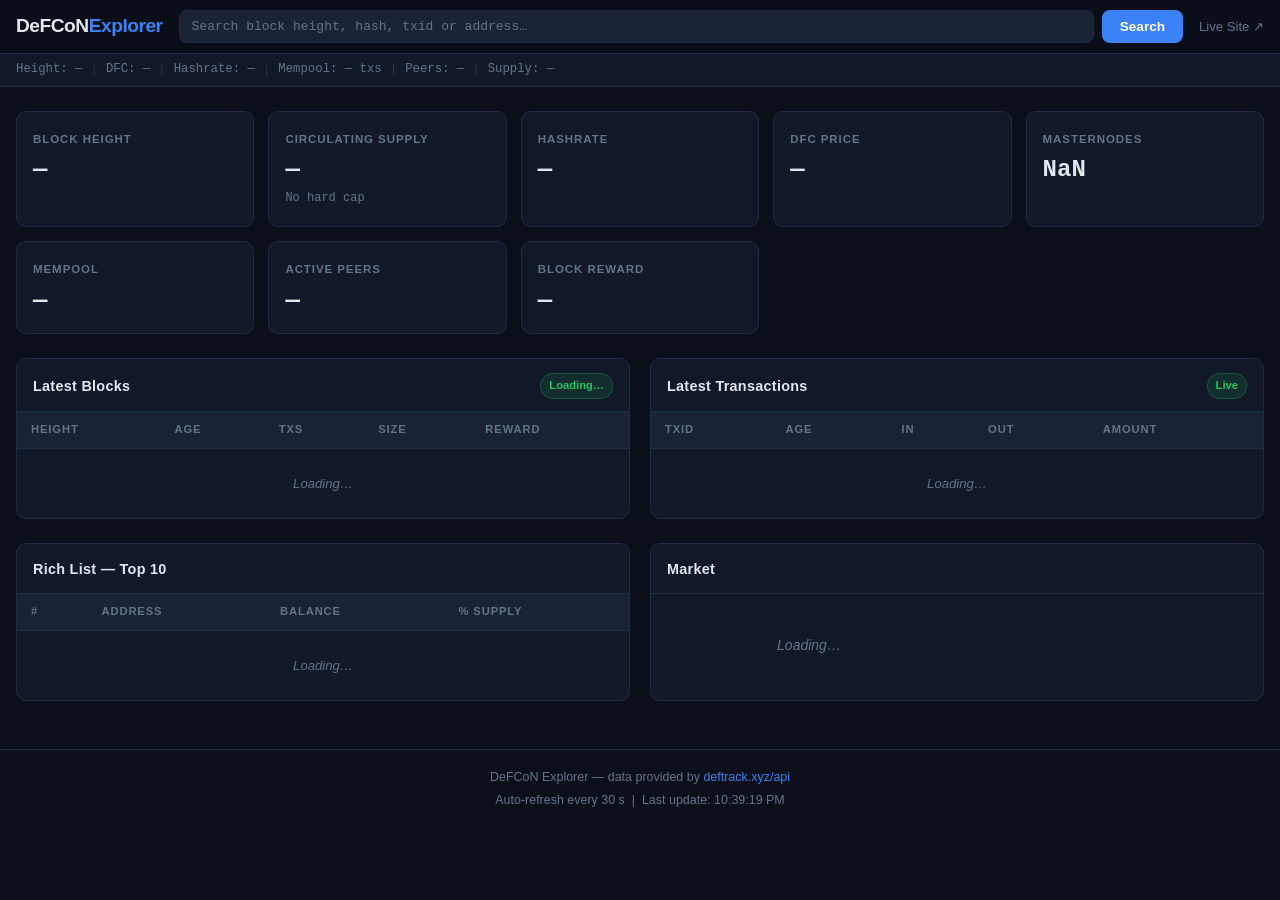
==== explorer.html @ 93bc843c "feat: add full blockchain explorer demo (explorer.html)" ====
<!doctype html>
<html lang="en">
  <head>
    <meta charset="utf-8" />
    <meta name="viewport" content="width=device-width, initial-scale=1" />
    <title>DeFCoN Explorer</title>
    <link rel="stylesheet" href="./explorer.css" />
  </head>
  <body>

    <!-- ── Navigation ───────────────────────────────────────── -->
    <nav class="nav">
      <div class="nav-inner">
        <a class="logo" href="explorer.html">
          DeFCoN<span>Explorer</span>
        </a>
        <form class="search-form" id="searchForm" autocomplete="off">
          <input
            id="searchInput"
            type="text"
            placeholder="Search block height, hash, txid or address…"
            spellcheck="false"
          />
          <button type="submit">Search</button>
        </form>
        <a class="nav-link" href="https://deftrack.xyz" target="_blank">Live Site ↗</a>
      </div>
    </nav>

    <!-- ── Ticker ────────────────────────────────────────────── -->
    <div class="ticker">
      <span id="tickHeight">Height: —</span>
      <span class="sep">|</span>
      <span id="tickPrice">DFC: —</span>
      <span class="sep">|</span>
      <span id="tickHashrate">Hashrate: —</span>
      <span class="sep">|</span>
      <span id="tickMempool">Mempool: — txs</span>
      <span class="sep">|</span>
      <span id="tickPeers">Peers: —</span>
      <span class="sep">|</span>
      <span id="tickSupply">Supply: —</span>
    </div>

    <main class="container">

      <!-- ── Search results (hidden by default) ──────────────── -->
      <section id="searchResults" class="search-results hidden"></section>

      <!-- ── Stats cards ──────────────────────────────────────── -->
      <section class="stats-grid" id="statsGrid">
        <div class="stat-card skeleton"><div class="stat-label">Block Height</div><div class="stat-value">—</div></div>
        <div class="stat-card skeleton"><div class="stat-label">Circulating Supply</div><div class="stat-value">—</div></div>
        <div class="stat-card skeleton"><div class="stat-label">Hashrate</div><div class="stat-value">—</div></div>
        <div class="stat-card skeleton"><div class="stat-label">Price</div><div class="stat-value">—</div></div>
        <div class="stat-card skeleton"><div class="stat-label">Masternodes</div><div class="stat-value">—</div></div>
        <div class="stat-card skeleton"><div class="stat-label">Mempool</div><div class="stat-value">—</div></div>
        <div class="stat-card skeleton"><div class="stat-label">Connections</div><div class="stat-value">—</div></div>
        <div class="stat-card skeleton"><div class="stat-label">Block Reward</div><div class="stat-value">—</div></div>
      </section>

      <!-- ── Latest Blocks + Txs ──────────────────────────────── -->
      <div class="tables-row">
        <section class="table-section">
          <div class="section-head">
            <h2>Latest Blocks</h2>
            <span class="live-badge" id="blockBadge">Loading…</span>
          </div>
          <div class="table-wrap">
            <table>
              <thead>
                <tr>
                  <th>Height</th>
                  <th>Age</th>
                  <th>Txs</th>
                  <th>Size</th>
                  <th>Reward</th>
                </tr>
              </thead>
              <tbody id="blocksBody">
                <tr><td colspan="5" class="tloading">Loading…</td></tr>
              </tbody>
            </table>
          </div>
        </section>

        <section class="table-section">
          <div class="section-head">
            <h2>Latest Transactions</h2>
            <span class="live-badge">Live</span>
          </div>
          <div class="table-wrap">
            <table>
              <thead>
                <tr>
                  <th>TXID</th>
                  <th>Age</th>
                  <th>In</th>
                  <th>Out</th>
                  <th>Amount</th>
                </tr>
              </thead>
              <tbody id="txsBody">
                <tr><td colspan="5" class="tloading">Loading…</td></tr>
              </tbody>
            </table>
          </div>
        </section>
      </div>

      <!-- ── Market + Masternodes ──────────────────────────────── -->
      <div class="tables-row">
        <section class="table-section">
          <div class="section-head"><h2>Rich List — Top 10</h2></div>
          <div class="table-wrap">
            <table>
              <thead>
                <tr><th>#</th><th>Address</th><th>Balance</th><th>% Supply</th></tr>
              </thead>
              <tbody id="richBody">
                <tr><td colspan="4" class="tloading">Loading…</td></tr>
              </tbody>
            </table>
          </div>
        </section>

        <section class="table-section">
          <div class="section-head"><h2>Market</h2></div>
          <div class="market-grid" id="marketGrid">
            <p class="tloading">Loading…</p>
          </div>
        </section>
      </div>

    </main>

    <!-- ── Detail Modal ──────────────────────────────────────── -->
    <div id="modal" class="modal hidden">
      <div class="modal-backdrop" id="modalBackdrop"></div>
      <div class="modal-box">
        <button class="modal-close" id="modalClose">&times;</button>
        <div id="modalContent"></div>
      </div>
    </div>

    <!-- ── Footer ───────────────────────────────────────────── -->
    <footer class="footer">
      <p>DeFCoN Explorer — data provided by <a href="https://deftrack.xyz/api" target="_blank">deftrack.xyz/api</a></p>
      <p class="footer-meta">Auto-refresh every 30 s &nbsp;|&nbsp; Last update: <span id="lastUpdate">—</span></p>
    </footer>

    <script src="./explorer.js"></script>
  </body>
</html>
---- explorer.css ----
/* ── Reset & tokens ─────────────────────────────────────────── */
:root {
  --bg:        #0b0f1a;
  --bg2:       #111827;
  --bg3:       #1a2235;
  --border:    #1e2d45;
  --text:      #e2e8f0;
  --muted:     #64748b;
  --accent:    #3b82f6;
  --accent2:   #06b6d4;
  --ok:        #22c55e;
  --warn:      #f59e0b;
  --bad:       #ef4444;
  --radius:    10px;
  --mono:      "Consolas", "Courier New", monospace;
}

*, *::before, *::after { box-sizing: border-box; margin: 0; padding: 0; }

html { scroll-behavior: smooth; }

body {
  background: var(--bg);
  color: var(--text);
  font: 14px/1.6 "Segoe UI", Arial, sans-serif;
  min-height: 100vh;
}

a { color: var(--accent); text-decoration: none; }
a:hover { text-decoration: underline; }

/* ── Nav ────────────────────────────────────────────────────── */
.nav {
  position: sticky;
  top: 0;
  z-index: 100;
  background: rgba(11, 15, 26, 0.92);
  backdrop-filter: blur(10px);
  border-bottom: 1px solid var(--border);
}

.nav-inner {
  max-width: 1300px;
  margin: 0 auto;
  padding: 10px 16px;
  display: flex;
  align-items: center;
  gap: 16px;
}

.logo {
  font-size: 1.2rem;
  font-weight: 800;
  color: var(--text) !important;
  text-decoration: none !important;
  white-space: nowrap;
  letter-spacing: -0.5px;
}
.logo span { color: var(--accent); }

.search-form {
  flex: 1;
  display: flex;
  gap: 8px;
}

.search-form input {
  flex: 1;
  background: var(--bg3);
  border: 1px solid var(--border);
  border-radius: 8px;
  padding: 8px 12px;
  color: var(--text);
  font: 13px var(--mono);
  outline: none;
  transition: border-color 0.2s;
}
.search-form input:focus { border-color: var(--accent); }
.search-form input::placeholder { color: var(--muted); }

.search-form button {
  background: var(--accent);
  color: #fff;
  border: none;
  border-radius: 8px;
  padding: 8px 18px;
  font-weight: 600;
  font-size: 0.85rem;
  cursor: pointer;
  transition: opacity 0.2s;
}
.search-form button:hover { opacity: 0.85; }

.nav-link {
  font-size: 0.82rem;
  color: var(--muted) !important;
  white-space: nowrap;
}
.nav-link:hover { color: var(--text) !important; }

/* ── Ticker ─────────────────────────────────────────────────── */
.ticker {
  background: var(--bg2);
  border-bottom: 1px solid var(--border);
  padding: 6px 16px;
  font-size: 0.77rem;
  color: var(--muted);
  display: flex;
  flex-wrap: wrap;
  gap: 8px;
  align-items: center;
  font-family: var(--mono);
}
.ticker .sep { opacity: 0.3; }

/* ── Container ──────────────────────────────────────────────── */
.container {
  max-width: 1300px;
  margin: 0 auto;
  padding: 24px 16px 48px;
  display: flex;
  flex-direction: column;
  gap: 24px;
}

/* ── Stats grid ─────────────────────────────────────────────── */
.stats-grid {
  display: grid;
  grid-template-columns: repeat(auto-fill, minmax(200px, 1fr));
  gap: 14px;
}

.stat-card {
  background: var(--bg2);
  border: 1px solid var(--border);
  border-radius: var(--radius);
  padding: 18px 16px;
  position: relative;
  overflow: hidden;
  transition: border-color 0.2s, transform 0.15s;
}
.stat-card:hover { border-color: var(--accent); transform: translateY(-2px); }
.stat-card::before {
  content: '';
  position: absolute;
  inset: 0 0 auto 0;
  height: 2px;
  background: linear-gradient(90deg, var(--accent), var(--accent2));
  opacity: 0;
  transition: opacity 0.2s;
}
.stat-card:hover::before { opacity: 1; }

.stat-label {
  font-size: 0.72rem;
  font-weight: 600;
  text-transform: uppercase;
  letter-spacing: 0.08em;
  color: var(--muted);
  margin-bottom: 8px;
}

.stat-value {
  font-size: 1.5rem;
  font-weight: 700;
  color: var(--text);
  line-height: 1.2;
  font-family: var(--mono);
}

.stat-sub {
  margin-top: 4px;
  font-size: 0.75rem;
  color: var(--muted);
  font-family: var(--mono);
}

.stat-card.skeleton .stat-value {
  height: 1.8rem;
  background: linear-gradient(90deg, var(--bg3) 25%, var(--border) 50%, var(--bg3) 75%);
  background-size: 200% 100%;
  animation: shimmer 1.4s infinite;
  border-radius: 4px;
  width: 80%;
}

@keyframes shimmer {
  0%   { background-position: 200% 0; }
  100% { background-position: -200% 0; }
}

/* ── Tables row ─────────────────────────────────────────────── */
.tables-row {
  display: grid;
  grid-template-columns: 1fr 1fr;
  gap: 20px;
}

.table-section {
  background: var(--bg2);
  border: 1px solid var(--border);
  border-radius: var(--radius);
  overflow: hidden;
}

.section-head {
  display: flex;
  align-items: center;
  justify-content: space-between;
  padding: 14px 16px 12px;
  border-bottom: 1px solid var(--border);
}

.section-head h2 {
  font-size: 0.9rem;
  font-weight: 700;
  letter-spacing: 0.02em;
}

.live-badge {
  font-size: 0.7rem;
  font-weight: 700;
  padding: 3px 8px;
  border-radius: 999px;
  background: rgba(34, 197, 94, 0.12);
  color: var(--ok);
  border: 1px solid rgba(34, 197, 94, 0.25);
}

.table-wrap { overflow-x: auto; }

table {
  width: 100%;
  border-collapse: collapse;
  font-size: 0.82rem;
}

thead th {
  padding: 9px 14px;
  text-align: left;
  font-size: 0.7rem;
  font-weight: 700;
  text-transform: uppercase;
  letter-spacing: 0.08em;
  color: var(--muted);
  background: var(--bg3);
  border-bottom: 1px solid var(--border);
}

tbody tr {
  border-bottom: 1px solid var(--border);
  transition: background 0.12s;
}
tbody tr:last-child { border-bottom: none; }
tbody tr.clickable { cursor: pointer; }
tbody tr.clickable:hover { background: var(--bg3); }

tbody td {
  padding: 9px 14px;
  color: var(--text);
  vertical-align: middle;
}

.tloading {
  text-align: center;
  color: var(--muted);
  padding: 24px !important;
  font-style: italic;
}

.mono       { font-family: var(--mono); }
.small      { font-size: 0.78rem; }
.text-muted { color: var(--muted); }
.text-ok    { color: var(--ok); }
.text-warn  { color: var(--warn); }

.chip {
  display: inline-block;
  background: rgba(59, 130, 246, 0.12);
  color: var(--accent);
  border: 1px solid rgba(59, 130, 246, 0.25);
  border-radius: 5px;
  padding: 1px 7px;
  font-family: var(--mono);
  font-size: 0.8rem;
  font-weight: 700;
}

/* ── Market grid ─────────────────────────────────────────────── */
.market-grid {
  padding: 16px;
  display: grid;
  grid-template-columns: 1fr 1fr;
  gap: 12px;
}

.market-item {
  background: var(--bg3);
  border: 1px solid var(--border);
  border-radius: 8px;
  padding: 12px 14px;
}
.market-item .mi-label { font-size: 0.7rem; color: var(--muted); text-transform: uppercase; letter-spacing: 0.07em; margin-bottom: 4px; }
.market-item .mi-value { font-size: 1rem; font-weight: 700; font-family: var(--mono); }
.market-item .mi-sub   { font-size: 0.72rem; color: var(--muted); margin-top: 2px; font-family: var(--mono); }

/* ── Search results ─────────────────────────────────────────── */
.search-results {
  background: var(--bg2);
  border: 1px solid var(--accent);
  border-radius: var(--radius);
  padding: 20px;
}
.search-results h2 { font-size: 1rem; margin-bottom: 12px; }

/* ── Detail pre ─────────────────────────────────────────────── */
.detail-pre {
  background: var(--bg);
  border: 1px solid var(--border);
  border-radius: 8px;
  padding: 14px;
  font: 0.77rem/1.5 var(--mono);
  color: #a8d8ff;
  overflow: auto;
  max-height: 60vh;
  white-space: pre;
}

/* ── Modal ───────────────────────────────────────────────────── */
.modal { position: fixed; inset: 0; z-index: 500; display: flex; align-items: center; justify-content: center; }
.modal.hidden { display: none; }

.modal-backdrop {
  position: absolute;
  inset: 0;
  background: rgba(0,0,0,0.6);
  backdrop-filter: blur(4px);
}

.modal-box {
  position: relative;
  z-index: 1;
  background: var(--bg2);
  border: 1px solid var(--border);
  border-radius: 14px;
  padding: 24px;
  max-width: 820px;
  width: calc(100% - 32px);
  max-height: 85vh;
  overflow-y: auto;
  box-shadow: 0 24px 60px rgba(0,0,0,0.6);
}

.modal-close {
  position: absolute;
  top: 14px;
  right: 16px;
  background: var(--bg3);
  border: 1px solid var(--border);
  border-radius: 50%;
  width: 32px;
  height: 32px;
  font-size: 1.1rem;
  color: var(--text);
  cursor: pointer;
  display: flex;
  align-items: center;
  justify-content: center;
  transition: background 0.15s;
}
.modal-close:hover { background: var(--bad); border-color: var(--bad); }

.modal-loading { text-align: center; color: var(--muted); padding: 40px; font-style: italic; }

#modalContent h3 {
  font-size: 1rem;
  margin-bottom: 14px;
  color: var(--accent);
}

/* ── Footer ─────────────────────────────────────────────────── */
.footer {
  border-top: 1px solid var(--border);
  padding: 16px;
  text-align: center;
  color: var(--muted);
  font-size: 0.78rem;
  line-height: 1.8;
}

/* ── Hidden ─────────────────────────────────────────────────── */
.hidden { display: none !important; }

/* ── Responsive ──────────────────────────────────────────────── */
@media (max-width: 900px) {
  .tables-row { grid-template-columns: 1fr; }
  .stats-grid { grid-template-columns: repeat(2, 1fr); }
}

@media (max-width: 560px) {
  .stats-grid { grid-template-columns: 1fr; }
  .nav-inner  { flex-wrap: wrap; }
  .search-form { order: 3; width: 100%; }
  .market-grid { grid-template-columns: 1fr; }
}
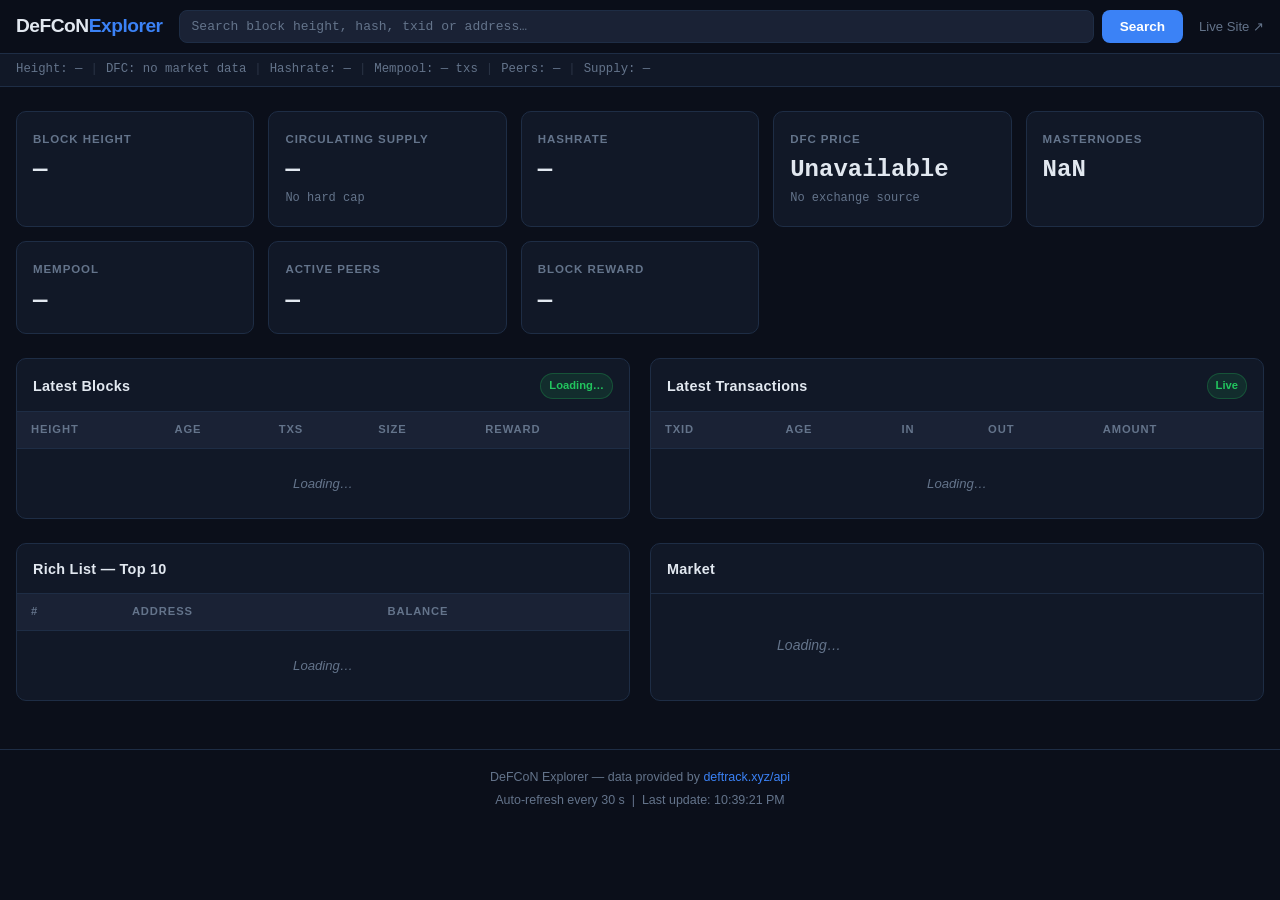
==== commit 5906ebd3: "fix: market unavailable state, rich list columns, search parsing" ====
--- a/explorer.html
+++ b/explorer.html
@@ -115,7 +115,7 @@
           <div class="table-wrap">
             <table>
               <thead>
-                <tr><th>#</th><th>Address</th><th>Balance</th><th>% Supply</th></tr>
+                <tr><th>#</th><th>Address</th><th>Balance</th></tr>
               </thead>
               <tbody id="richBody">
                 <tr><td colspan="4" class="tloading">Loading…</td></tr>
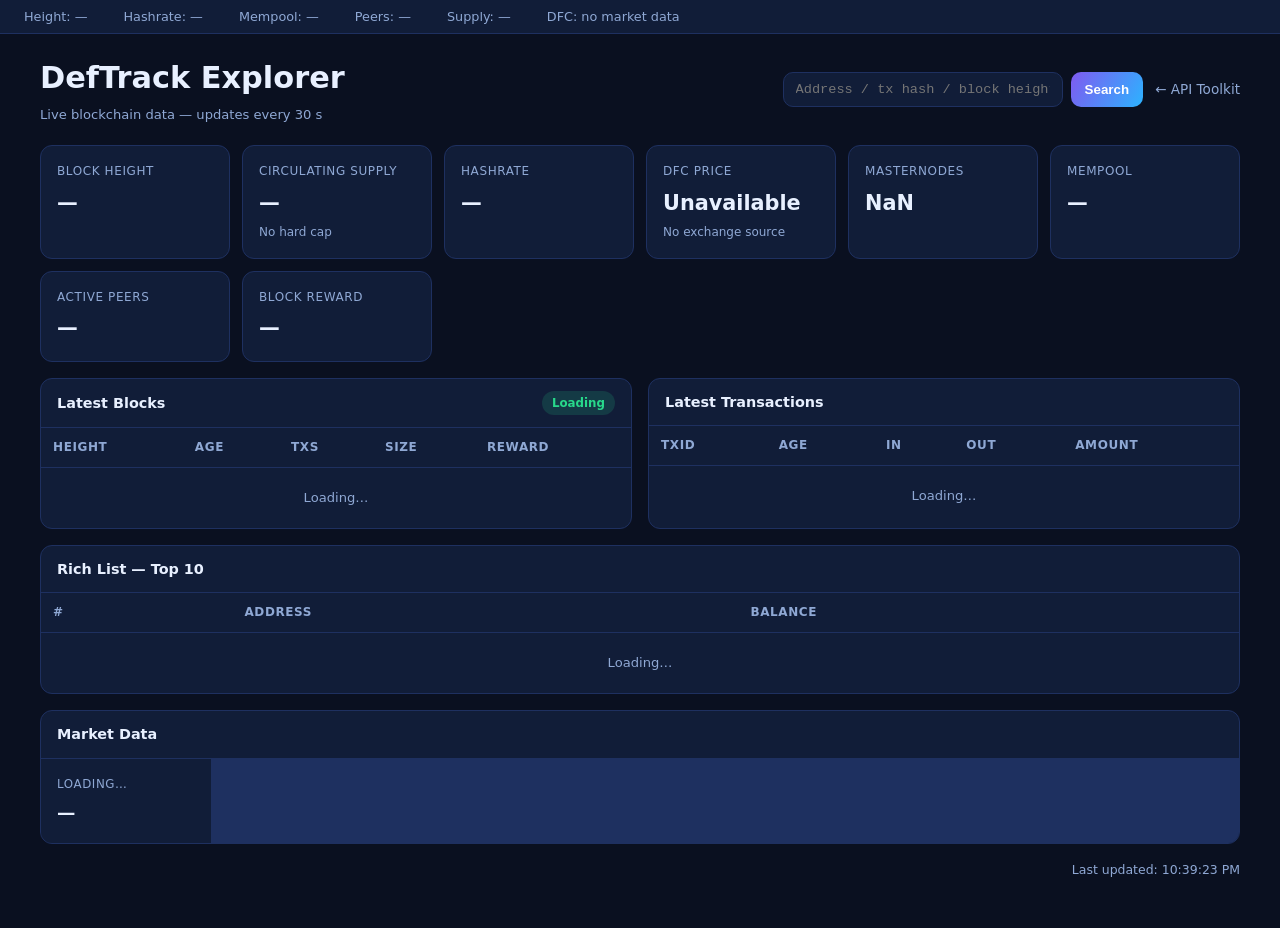
==== commit 02f64c4c: "fix: restore app.js, rebuild explorer.html and explorer.css - app.js: re-created API tester logic (r" ====
--- a/explorer.html
+++ b/explorer.html
@@ -3,151 +3,130 @@
   <head>
     <meta charset="utf-8" />
     <meta name="viewport" content="width=device-width, initial-scale=1" />
-    <title>DeFCoN Explorer</title>
+    <title>DefTrack Explorer Demo</title>
     <link rel="stylesheet" href="./explorer.css" />
   </head>
   <body>
 
-    <!-- ── Navigation ───────────────────────────────────────── -->
-    <nav class="nav">
-      <div class="nav-inner">
-        <a class="logo" href="explorer.html">
-          DeFCoN<span>Explorer</span>
-        </a>
-        <form class="search-form" id="searchForm" autocomplete="off">
-          <input
-            id="searchInput"
-            type="text"
-            placeholder="Search block height, hash, txid or address…"
-            spellcheck="false"
-          />
-          <button type="submit">Search</button>
-        </form>
-        <a class="nav-link" href="https://deftrack.xyz" target="_blank">Live Site ↗</a>
+    <!-- Ticker bar -->
+    <div class="ticker-bar">
+      <div class="ticker-inner">
+        <span id="tickHeight">Height: —</span>
+        <span id="tickHashrate">Hashrate: —</span>
+        <span id="tickMempool">Mempool: —</span>
+        <span id="tickPeers">Peers: —</span>
+        <span id="tickSupply">Supply: —</span>
+        <span id="tickPrice">DFC: —</span>
       </div>
-    </nav>
-
-    <!-- ── Ticker ────────────────────────────────────────────── -->
-    <div class="ticker">
-      <span id="tickHeight">Height: —</span>
-      <span class="sep">|</span>
-      <span id="tickPrice">DFC: —</span>
-      <span class="sep">|</span>
-      <span id="tickHashrate">Hashrate: —</span>
-      <span class="sep">|</span>
-      <span id="tickMempool">Mempool: — txs</span>
-      <span class="sep">|</span>
-      <span id="tickPeers">Peers: —</span>
-      <span class="sep">|</span>
-      <span id="tickSupply">Supply: —</span>
     </div>
 
-    <main class="container">
+    <div class="page">
 
-      <!-- ── Search results (hidden by default) ──────────────── -->
+      <!-- Header -->
+      <header class="site-header">
+        <div>
+          <h1 class="site-title">DefTrack Explorer</h1>
+          <p class="site-sub">Live blockchain data — updates every 30 s</p>
+        </div>
+        <div class="header-right">
+          <form id="searchForm" class="search-form">
+            <input id="searchInput" type="text" placeholder="Address / tx hash / block height…" spellcheck="false" />
+            <button type="submit">Search</button>
+          </form>
+          <a class="back-link" href="./index.html">← API Toolkit</a>
+        </div>
+      </header>
+
+      <!-- Stats grid -->
+      <section class="stats-section">
+        <div id="statsGrid" class="stats-grid">
+          <!-- filled by JS -->
+          <div class="stat-card"><div class="stat-label">Loading…</div><div class="stat-value">—</div></div>
+        </div>
+      </section>
+
+      <!-- Search results (hidden by default) -->
       <section id="searchResults" class="search-results hidden"></section>
 
-      <!-- ── Stats cards ──────────────────────────────────────── -->
-      <section class="stats-grid" id="statsGrid">
-        <div class="stat-card skeleton"><div class="stat-label">Block Height</div><div class="stat-value">—</div></div>
-        <div class="stat-card skeleton"><div class="stat-label">Circulating Supply</div><div class="stat-value">—</div></div>
-        <div class="stat-card skeleton"><div class="stat-label">Hashrate</div><div class="stat-value">—</div></div>
-        <div class="stat-card skeleton"><div class="stat-label">Price</div><div class="stat-value">—</div></div>
-        <div class="stat-card skeleton"><div class="stat-label">Masternodes</div><div class="stat-value">—</div></div>
-        <div class="stat-card skeleton"><div class="stat-label">Mempool</div><div class="stat-value">—</div></div>
-        <div class="stat-card skeleton"><div class="stat-label">Connections</div><div class="stat-value">—</div></div>
-        <div class="stat-card skeleton"><div class="stat-label">Block Reward</div><div class="stat-value">—</div></div>
-      </section>
+      <!-- Two-column: Blocks + Txs -->
+      <div class="two-col-tables">
 
-      <!-- ── Latest Blocks + Txs ──────────────────────────────── -->
-      <div class="tables-row">
-        <section class="table-section">
-          <div class="section-head">
-            <h2>Latest Blocks</h2>
-            <span class="live-badge" id="blockBadge">Loading…</span>
+        <div class="table-card">
+          <div class="table-head">
+            <span class="table-title">Latest Blocks</span>
+            <span class="badge live" id="blockBadge">Loading</span>
           </div>
           <div class="table-wrap">
             <table>
-              <thead>
-                <tr>
-                  <th>Height</th>
-                  <th>Age</th>
-                  <th>Txs</th>
-                  <th>Size</th>
-                  <th>Reward</th>
-                </tr>
-              </thead>
+              <thead><tr>
+                <th>Height</th><th>Age</th><th>Txs</th><th>Size</th><th>Reward</th>
+              </tr></thead>
               <tbody id="blocksBody">
                 <tr><td colspan="5" class="tloading">Loading…</td></tr>
               </tbody>
             </table>
           </div>
-        </section>
+        </div>
 
-        <section class="table-section">
-          <div class="section-head">
-            <h2>Latest Transactions</h2>
-            <span class="live-badge">Live</span>
+        <div class="table-card">
+          <div class="table-head">
+            <span class="table-title">Latest Transactions</span>
           </div>
           <div class="table-wrap">
             <table>
-              <thead>
-                <tr>
-                  <th>TXID</th>
-                  <th>Age</th>
-                  <th>In</th>
-                  <th>Out</th>
-                  <th>Amount</th>
-                </tr>
-              </thead>
+              <thead><tr>
+                <th>TxID</th><th>Age</th><th>In</th><th>Out</th><th>Amount</th>
+              </tr></thead>
               <tbody id="txsBody">
                 <tr><td colspan="5" class="tloading">Loading…</td></tr>
               </tbody>
             </table>
           </div>
-        </section>
+        </div>
+
       </div>
 
-      <!-- ── Market + Masternodes ──────────────────────────────── -->
-      <div class="tables-row">
-        <section class="table-section">
-          <div class="section-head"><h2>Rich List — Top 10</h2></div>
-          <div class="table-wrap">
-            <table>
-              <thead>
-                <tr><th>#</th><th>Address</th><th>Balance</th></tr>
-              </thead>
-              <tbody id="richBody">
-                <tr><td colspan="4" class="tloading">Loading…</td></tr>
-              </tbody>
-            </table>
-          </div>
-        </section>
-
-        <section class="table-section">
-          <div class="section-head"><h2>Market</h2></div>
-          <div class="market-grid" id="marketGrid">
-            <p class="tloading">Loading…</p>
-          </div>
-        </section>
+      <!-- Rich List -->
+      <div class="table-card" style="margin-bottom: 16px;">
+        <div class="table-head">
+          <span class="table-title">Rich List — Top 10</span>
+        </div>
+        <div class="table-wrap">
+          <table>
+            <thead><tr>
+              <th>#</th><th>Address</th><th>Balance</th>
+            </tr></thead>
+            <tbody id="richBody">
+              <tr><td colspan="4" class="tloading">Loading…</td></tr>
+            </tbody>
+          </table>
+        </div>
       </div>
 
-    </main>
+      <!-- Market -->
+      <div class="table-card" style="margin-bottom: 16px;">
+        <div class="table-head">
+          <span class="table-title">Market Data</span>
+        </div>
+        <div id="marketGrid" class="market-grid">
+          <div class="market-item"><div class="mi-label">Loading…</div><div class="mi-value">—</div></div>
+        </div>
+      </div>
 
-    <!-- ── Detail Modal ──────────────────────────────────────── -->
+      <footer class="site-footer">
+        Last updated: <span id="lastUpdate">—</span>
+      </footer>
+
+    </div>
+
+    <!-- Modal -->
     <div id="modal" class="modal hidden">
-      <div class="modal-backdrop" id="modalBackdrop"></div>
+      <div id="modalBackdrop" class="modal-backdrop"></div>
       <div class="modal-box">
-        <button class="modal-close" id="modalClose">&times;</button>
-        <div id="modalContent"></div>
+        <button id="modalClose" class="modal-close" type="button">✕</button>
+        <div id="modalContent" class="modal-content"></div>
       </div>
     </div>
-
-    <!-- ── Footer ───────────────────────────────────────────── -->
-    <footer class="footer">
-      <p>DeFCoN Explorer — data provided by <a href="https://deftrack.xyz/api" target="_blank">deftrack.xyz/api</a></p>
-      <p class="footer-meta">Auto-refresh every 30 s &nbsp;|&nbsp; Last update: <span id="lastUpdate">—</span></p>
-    </footer>
 
     <script src="./explorer.js"></script>
   </body>
--- a/explorer.css
+++ b/explorer.css
@@ -1,405 +1,237 @@
-/* ── Reset & tokens ─────────────────────────────────────────── */
+/* ── Tokens ─────────────────────────────────────────────────── */
 :root {
-  --bg:        #0b0f1a;
-  --bg2:       #111827;
-  --bg3:       #1a2235;
-  --border:    #1e2d45;
-  --text:      #e2e8f0;
-  --muted:     #64748b;
-  --accent:    #3b82f6;
-  --accent2:   #06b6d4;
-  --ok:        #22c55e;
-  --warn:      #f59e0b;
-  --bad:       #ef4444;
-  --radius:    10px;
-  --mono:      "Consolas", "Courier New", monospace;
+  --bg:      #0a1020;
+  --bg2:     #111d38;
+  --bg3:     #162040;
+  --border:  #1e3060;
+  --text:    #e8f0ff;
+  --muted:   #8fa8d4;
+  --ok:      #28d98b;
+  --bad:     #ff6b6b;
+  --warn:    #ffc857;
+  --accent:  #7f5af0;
+  --accent2: #2cb3ff;
+  --radius:  12px;
+  --mono:    "Consolas", "SFMono-Regular", monospace;
 }
 
 *, *::before, *::after { box-sizing: border-box; margin: 0; padding: 0; }
-
 html { scroll-behavior: smooth; }
-
 body {
   background: var(--bg);
   color: var(--text);
-  font: 14px/1.6 "Segoe UI", Arial, sans-serif;
-  min-height: 100vh;
-}
-
-a { color: var(--accent); text-decoration: none; }
-a:hover { text-decoration: underline; }
-
-/* ── Nav ────────────────────────────────────────────────────── */
-.nav {
-  position: sticky;
-  top: 0;
-  z-index: 100;
-  background: rgba(11, 15, 26, 0.92);
-  backdrop-filter: blur(10px);
+  font: 14px/1.55 "Segoe UI", "Inter", system-ui, sans-serif;
+}
+
+/* ── Ticker ─────────────────────────────────────────────────── */
+.ticker-bar {
+  background: var(--bg2);
   border-bottom: 1px solid var(--border);
-}
-
-.nav-inner {
-  max-width: 1300px;
-  margin: 0 auto;
-  padding: 10px 16px;
-  display: flex;
+  overflow: hidden;
+  height: 34px;
+  display: flex;
+  align-items: center;
+}
+.ticker-inner {
+  display: flex;
+  gap: 36px;
+  padding: 0 24px;
+  font-size: 0.8rem;
+  color: var(--muted);
+  white-space: nowrap;
+}
+.ticker-inner span { flex-shrink: 0; }
+
+/* ── Layout ─────────────────────────────────────────────────── */
+.page { width: min(1200px, 100% - 32px); margin: 0 auto 48px; padding-top: 20px; }
+
+/* ── Header ─────────────────────────────────────────────────── */
+.site-header {
+  display: flex;
+  justify-content: space-between;
   align-items: center;
   gap: 16px;
-}
-
-.logo {
-  font-size: 1.2rem;
-  font-weight: 800;
-  color: var(--text) !important;
-  text-decoration: none !important;
+  flex-wrap: wrap;
+  margin-bottom: 20px;
+}
+.site-title { font-size: clamp(1.3rem, 2.5vw, 1.9rem); font-weight: 800; }
+.site-sub   { color: var(--muted); font-size: 0.82rem; margin-top: 4px; }
+.header-right { display: flex; align-items: center; gap: 12px; flex-wrap: wrap; }
+
+.search-form { display: flex; gap: 8px; }
+.search-form input {
+  width: 280px; border: 1px solid var(--border); border-radius: 10px;
+  padding: 9px 12px; background: var(--bg2); color: var(--text);
+  font: 0.85rem var(--mono);
+}
+.search-form input:focus { outline: 2px solid rgba(127,90,240,.4); border-color: rgba(127,90,240,.7); }
+.search-form button {
+  border: 0; border-radius: 10px; padding: 9px 14px; font-weight: 700; color: #fff;
+  background: linear-gradient(120deg, var(--accent), var(--accent2)); cursor: pointer;
+}
+
+.back-link {
+  color: var(--muted); text-decoration: none; font-size: 0.85rem;
   white-space: nowrap;
-  letter-spacing: -0.5px;
-}
-.logo span { color: var(--accent); }
-
-.search-form {
-  flex: 1;
-  display: flex;
-  gap: 8px;
-}
-
-.search-form input {
-  flex: 1;
-  background: var(--bg3);
-  border: 1px solid var(--border);
-  border-radius: 8px;
-  padding: 8px 12px;
-  color: var(--text);
-  font: 13px var(--mono);
-  outline: none;
-  transition: border-color 0.2s;
-}
-.search-form input:focus { border-color: var(--accent); }
-.search-form input::placeholder { color: var(--muted); }
-
-.search-form button {
-  background: var(--accent);
-  color: #fff;
-  border: none;
-  border-radius: 8px;
-  padding: 8px 18px;
-  font-weight: 600;
-  font-size: 0.85rem;
-  cursor: pointer;
-  transition: opacity 0.2s;
-}
-.search-form button:hover { opacity: 0.85; }
-
-.nav-link {
-  font-size: 0.82rem;
-  color: var(--muted) !important;
-  white-space: nowrap;
-}
-.nav-link:hover { color: var(--text) !important; }
-
-/* ── Ticker ─────────────────────────────────────────────────── */
-.ticker {
-  background: var(--bg2);
-  border-bottom: 1px solid var(--border);
-  padding: 6px 16px;
-  font-size: 0.77rem;
-  color: var(--muted);
-  display: flex;
-  flex-wrap: wrap;
-  gap: 8px;
-  align-items: center;
-  font-family: var(--mono);
-}
-.ticker .sep { opacity: 0.3; }
-
-/* ── Container ──────────────────────────────────────────────── */
-.container {
-  max-width: 1300px;
-  margin: 0 auto;
-  padding: 24px 16px 48px;
-  display: flex;
-  flex-direction: column;
-  gap: 24px;
-}
+}
+.back-link:hover { color: var(--text); }
 
 /* ── Stats grid ─────────────────────────────────────────────── */
+.stats-section { margin-bottom: 16px; }
 .stats-grid {
   display: grid;
-  grid-template-columns: repeat(auto-fill, minmax(200px, 1fr));
-  gap: 14px;
-}
-
+  grid-template-columns: repeat(auto-fill, minmax(180px, 1fr));
+  gap: 12px;
+}
 .stat-card {
   background: var(--bg2);
   border: 1px solid var(--border);
   border-radius: var(--radius);
-  padding: 18px 16px;
-  position: relative;
-  overflow: hidden;
-  transition: border-color 0.2s, transform 0.15s;
-}
-.stat-card:hover { border-color: var(--accent); transform: translateY(-2px); }
-.stat-card::before {
-  content: '';
-  position: absolute;
-  inset: 0 0 auto 0;
-  height: 2px;
-  background: linear-gradient(90deg, var(--accent), var(--accent2));
-  opacity: 0;
-  transition: opacity 0.2s;
-}
-.stat-card:hover::before { opacity: 1; }
-
-.stat-label {
-  font-size: 0.72rem;
-  font-weight: 600;
-  text-transform: uppercase;
-  letter-spacing: 0.08em;
-  color: var(--muted);
-  margin-bottom: 8px;
-}
-
-.stat-value {
-  font-size: 1.5rem;
-  font-weight: 700;
-  color: var(--text);
-  line-height: 1.2;
-  font-family: var(--mono);
-}
-
-.stat-sub {
-  margin-top: 4px;
-  font-size: 0.75rem;
-  color: var(--muted);
-  font-family: var(--mono);
-}
-
-.stat-card.skeleton .stat-value {
-  height: 1.8rem;
-  background: linear-gradient(90deg, var(--bg3) 25%, var(--border) 50%, var(--bg3) 75%);
-  background-size: 200% 100%;
-  animation: shimmer 1.4s infinite;
-  border-radius: 4px;
-  width: 80%;
-}
-
-@keyframes shimmer {
-  0%   { background-position: 200% 0; }
-  100% { background-position: -200% 0; }
-}
-
-/* ── Tables row ─────────────────────────────────────────────── */
-.tables-row {
+  padding: 16px;
+}
+.stat-label { font-size: 0.75rem; color: var(--muted); text-transform: uppercase; letter-spacing: .05em; }
+.stat-value { font-size: 1.3rem; font-weight: 700; margin-top: 6px; }
+.stat-sub   { font-size: 0.75rem; color: var(--muted); margin-top: 4px; }
+
+/* ── Table cards ────────────────────────────────────────────── */
+.two-col-tables {
   display: grid;
   grid-template-columns: 1fr 1fr;
-  gap: 20px;
-}
-
-.table-section {
+  gap: 16px;
+  margin-bottom: 16px;
+}
+.table-card {
   background: var(--bg2);
   border: 1px solid var(--border);
   border-radius: var(--radius);
   overflow: hidden;
 }
-
-.section-head {
-  display: flex;
+.table-head {
+  display: flex;
+  justify-content: space-between;
   align-items: center;
-  justify-content: space-between;
-  padding: 14px 16px 12px;
+  padding: 12px 16px;
   border-bottom: 1px solid var(--border);
 }
-
-.section-head h2 {
-  font-size: 0.9rem;
-  font-weight: 700;
-  letter-spacing: 0.02em;
-}
-
-.live-badge {
-  font-size: 0.7rem;
-  font-weight: 700;
-  padding: 3px 8px;
-  border-radius: 999px;
-  background: rgba(34, 197, 94, 0.12);
-  color: var(--ok);
-  border: 1px solid rgba(34, 197, 94, 0.25);
-}
-
-.table-wrap { overflow-x: auto; }
-
-table {
-  width: 100%;
-  border-collapse: collapse;
+.table-title { font-weight: 700; font-size: 0.9rem; }
+.table-wrap  { overflow-x: auto; }
+
+table { width: 100%; border-collapse: collapse; }
+th {
+  text-align: left;
+  padding: 10px 12px;
+  font-size: 0.75rem;
+  text-transform: uppercase;
+  letter-spacing: .05em;
+  color: var(--muted);
+  border-bottom: 1px solid var(--border);
+  white-space: nowrap;
+}
+td {
+  padding: 9px 12px;
   font-size: 0.82rem;
-}
-
-thead th {
-  padding: 9px 14px;
-  text-align: left;
-  font-size: 0.7rem;
-  font-weight: 700;
-  text-transform: uppercase;
-  letter-spacing: 0.08em;
-  color: var(--muted);
-  background: var(--bg3);
-  border-bottom: 1px solid var(--border);
-}
-
-tbody tr {
-  border-bottom: 1px solid var(--border);
-  transition: background 0.12s;
-}
-tbody tr:last-child { border-bottom: none; }
-tbody tr.clickable { cursor: pointer; }
-tbody tr.clickable:hover { background: var(--bg3); }
-
-tbody td {
-  padding: 9px 14px;
-  color: var(--text);
+  border-bottom: 1px solid rgba(30,48,96,.5);
   vertical-align: middle;
 }
-
-.tloading {
-  text-align: center;
-  color: var(--muted);
-  padding: 24px !important;
-  font-style: italic;
-}
-
-.mono       { font-family: var(--mono); }
-.small      { font-size: 0.78rem; }
-.text-muted { color: var(--muted); }
-.text-ok    { color: var(--ok); }
-.text-warn  { color: var(--warn); }
-
+tr:last-child td { border-bottom: none; }
+tr.clickable { cursor: pointer; }
+tr.clickable:hover td { background: rgba(127,90,240,.08); }
+.tloading { text-align: center; color: var(--muted); padding: 20px !important; }
+
+/* ── Chips & badges ─────────────────────────────────────────── */
 .chip {
   display: inline-block;
-  background: rgba(59, 130, 246, 0.12);
-  color: var(--accent);
-  border: 1px solid rgba(59, 130, 246, 0.25);
-  border-radius: 5px;
-  padding: 1px 7px;
-  font-family: var(--mono);
+  background: rgba(127,90,240,.2);
+  color: #c5b8ff;
+  border-radius: 6px;
+  padding: 2px 8px;
   font-size: 0.8rem;
   font-weight: 700;
 }
-
-/* ── Market grid ─────────────────────────────────────────────── */
+.badge {
+  border-radius: 999px;
+  padding: 3px 10px;
+  font-size: 0.74rem;
+  font-weight: 700;
+}
+.badge.live { background: rgba(40,217,139,.15); color: var(--ok); }
+
+/* ── Text helpers ───────────────────────────────────────────── */
+.text-ok   { color: var(--ok); }
+.text-warn { color: var(--warn); }
+.text-bad  { color: var(--bad); }
+.text-muted{ color: var(--muted); }
+.mono  { font-family: var(--mono); }
+.small { font-size: 0.78rem; }
+
+/* ── Market grid ────────────────────────────────────────────── */
 .market-grid {
-  padding: 16px;
   display: grid;
-  grid-template-columns: 1fr 1fr;
-  gap: 12px;
-}
-
-.market-item {
-  background: var(--bg3);
-  border: 1px solid var(--border);
-  border-radius: 8px;
-  padding: 12px 14px;
-}
-.market-item .mi-label { font-size: 0.7rem; color: var(--muted); text-transform: uppercase; letter-spacing: 0.07em; margin-bottom: 4px; }
-.market-item .mi-value { font-size: 1rem; font-weight: 700; font-family: var(--mono); }
-.market-item .mi-sub   { font-size: 0.72rem; color: var(--muted); margin-top: 2px; font-family: var(--mono); }
+  grid-template-columns: repeat(auto-fill, minmax(160px, 1fr));
+  gap: 1px;
+  background: var(--border);
+}
+.market-item { background: var(--bg2); padding: 16px; }
+.mi-label { font-size: 0.74rem; text-transform: uppercase; letter-spacing: .05em; color: var(--muted); }
+.mi-value { font-size: 1.15rem; font-weight: 700; margin-top: 6px; }
+.mi-sub   { font-size: 0.75rem; color: var(--muted); margin-top: 3px; }
 
 /* ── Search results ─────────────────────────────────────────── */
 .search-results {
   background: var(--bg2);
-  border: 1px solid var(--accent);
+  border: 1px solid var(--border);
   border-radius: var(--radius);
-  padding: 20px;
+  padding: 16px;
+  margin-bottom: 16px;
 }
 .search-results h2 { font-size: 1rem; margin-bottom: 12px; }
+.hidden { display: none !important; }
 
 /* ── Detail pre ─────────────────────────────────────────────── */
 .detail-pre {
-  background: var(--bg);
+  background: rgba(7,13,28,.9);
   border: 1px solid var(--border);
   border-radius: 8px;
-  padding: 14px;
-  font: 0.77rem/1.5 var(--mono);
-  color: #a8d8ff;
-  overflow: auto;
-  max-height: 60vh;
+  padding: 12px;
+  font: 0.78rem/1.5 var(--mono);
+  color: #cde2ff;
+  overflow-x: auto;
+  max-height: 500px;
   white-space: pre;
 }
 
-/* ── Modal ───────────────────────────────────────────────────── */
-.modal { position: fixed; inset: 0; z-index: 500; display: flex; align-items: center; justify-content: center; }
-.modal.hidden { display: none; }
-
-.modal-backdrop {
-  position: absolute;
-  inset: 0;
-  background: rgba(0,0,0,0.6);
-  backdrop-filter: blur(4px);
-}
-
+/* ── Modal ──────────────────────────────────────────────────── */
+.modal { position: fixed; inset: 0; z-index: 999; display: flex; align-items: center; justify-content: center; }
+.modal-backdrop { position: absolute; inset: 0; background: rgba(0,0,0,.6); backdrop-filter: blur(4px); }
 .modal-box {
-  position: relative;
-  z-index: 1;
-  background: var(--bg2);
-  border: 1px solid var(--border);
-  border-radius: 14px;
+  position: relative; z-index: 1;
+  background: var(--bg3);
+  border: 1px solid var(--border);
+  border-radius: 16px;
   padding: 24px;
-  max-width: 820px;
-  width: calc(100% - 32px);
-  max-height: 85vh;
+  width: min(680px, calc(100vw - 32px));
+  max-height: calc(100vh - 40px);
   overflow-y: auto;
-  box-shadow: 0 24px 60px rgba(0,0,0,0.6);
-}
-
+}
 .modal-close {
-  position: absolute;
-  top: 14px;
-  right: 16px;
-  background: var(--bg3);
-  border: 1px solid var(--border);
-  border-radius: 50%;
-  width: 32px;
-  height: 32px;
-  font-size: 1.1rem;
-  color: var(--text);
-  cursor: pointer;
-  display: flex;
-  align-items: center;
-  justify-content: center;
-  transition: background 0.15s;
-}
-.modal-close:hover { background: var(--bad); border-color: var(--bad); }
-
-.modal-loading { text-align: center; color: var(--muted); padding: 40px; font-style: italic; }
-
-#modalContent h3 {
-  font-size: 1rem;
-  margin-bottom: 14px;
-  color: var(--accent);
-}
+  position: absolute; top: 12px; right: 14px;
+  background: none; border: none; color: var(--muted); font-size: 1.1rem; cursor: pointer; padding: 4px 8px;
+}
+.modal-close:hover { color: var(--text); }
+.modal-content h3 { margin-bottom: 12px; font-size: 1rem; }
+.modal-loading { color: var(--muted); padding: 16px 0; text-align: center; }
 
 /* ── Footer ─────────────────────────────────────────────────── */
-.footer {
-  border-top: 1px solid var(--border);
-  padding: 16px;
-  text-align: center;
-  color: var(--muted);
-  font-size: 0.78rem;
-  line-height: 1.8;
-}
-
-/* ── Hidden ─────────────────────────────────────────────────── */
-.hidden { display: none !important; }
-
-/* ── Responsive ──────────────────────────────────────────────── */
-@media (max-width: 900px) {
-  .tables-row { grid-template-columns: 1fr; }
-  .stats-grid { grid-template-columns: repeat(2, 1fr); }
-}
-
+.site-footer { text-align: right; font-size: 0.78rem; color: var(--muted); margin-top: 8px; }
+
+/* ── Responsive ─────────────────────────────────────────────── */
+@media (max-width: 860px) {
+  .two-col-tables { grid-template-columns: 1fr; }
+  .search-form input { width: 200px; }
+}
 @media (max-width: 560px) {
-  .stats-grid { grid-template-columns: 1fr; }
-  .nav-inner  { flex-wrap: wrap; }
-  .search-form { order: 3; width: 100%; }
-  .market-grid { grid-template-columns: 1fr; }
-}
+  .site-header { flex-direction: column; align-items: flex-start; }
+  .header-right { width: 100%; }
+  .search-form { flex: 1; }
+  .search-form input { width: 100%; }
+}
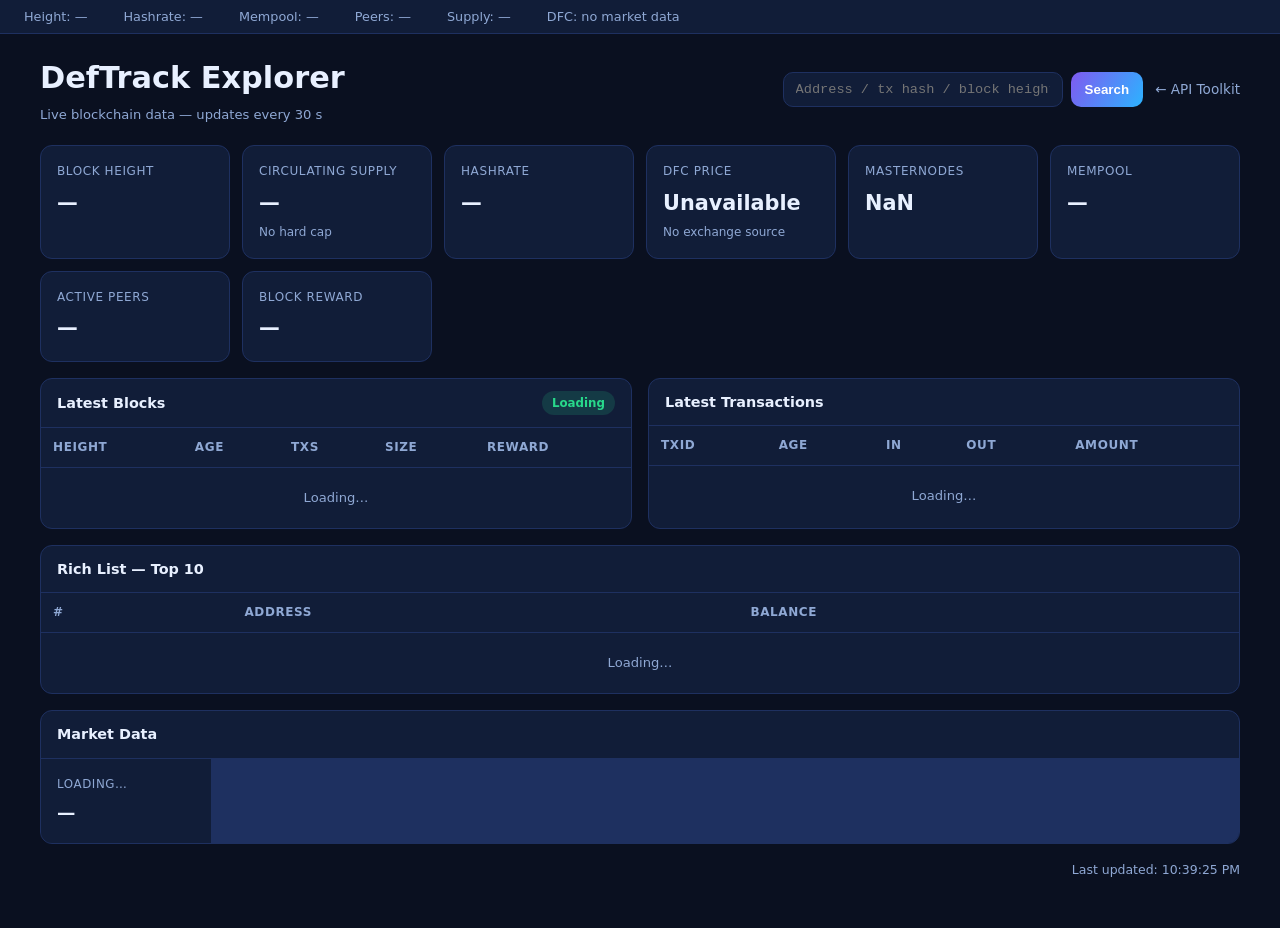
==== commit fa199d78: "fix: explorer.js DOM init race condition and API fallback - Wrap init in DOMContentLoaded to avoid m" ====
--- a/explorer.html
+++ b/explorer.html
@@ -128,6 +128,6 @@
       </div>
     </div>
 
-    <script src="./explorer.js"></script>
+    <script src="./explorer.js?v=20260416-1"></script>
   </body>
 </html>
